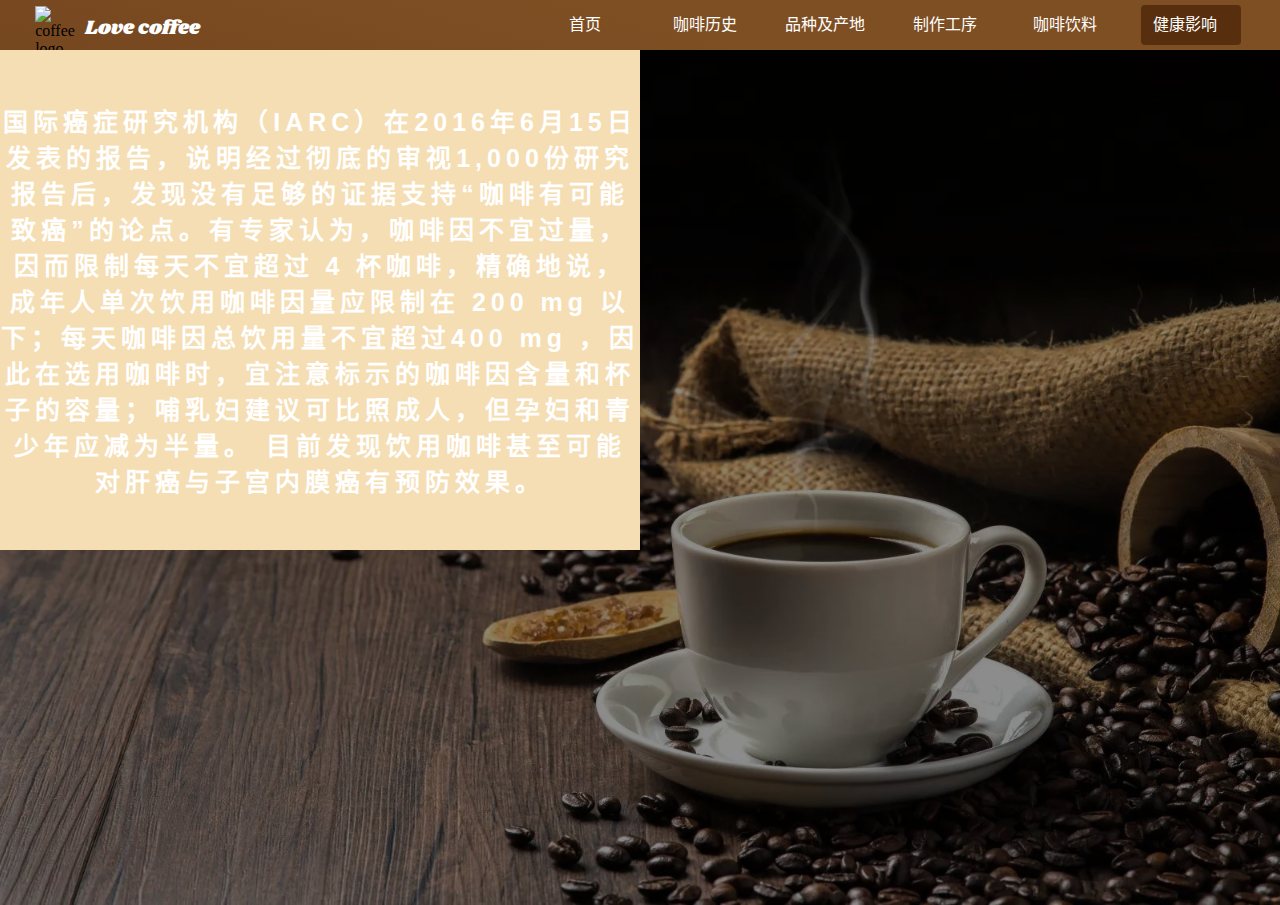
==== 健康影响.html @ d19804da "增加了咖啡饮料页面的超链接" ====
<!DOCTYPE html>
<html lang="zh-CN">
  <head>
    <meta charset="UTF-8" />
    <meta name="viewport" content="width=device-width, initial-scale=1.0" />
    <title>健康影响</title>
    <link rel="stylesheet" href="./styles/健康影响.css" />
    <script
      src="https://kit.fontawesome.com/4b5555d07a.js"
      crossorigin="anonymous"
    ></script>
    <link rel="preconnect" href="https://fonts.googleapis.com" />
    <link rel="preconnect" href="https://fonts.gstatic.com" crossorigin />
    <link
      href="https://fonts.googleapis.com/css2?family=Shrikhand&display=swap"
      rel="stylesheet"
    />
  </head>
  <body>
    <nav class="导航栏">
      <div class="导航栏-左">
        <div class="Logo图">
          <img class="logo" src="./毕设图片/logo.webp" alt="coffee logo" />
        </div>
        <p class="标题文字">Love coffee</p>
      </div>
      <div class="导航栏-右">
        <ul class="超链接">
          <li><a href="./index.html">首页</a></li>
          <li><a href="./咖啡历史.html">咖啡历史</a></li>
          <li><a href="./品种及产地.html">品种及产地</a></li>
          <li><a href="./制作工序.html">制作工序</a></li>
          <li><a href="./咖啡饮料.html">咖啡饮料</a></li>
          <li><a href="./健康影响.html">健康影响</a></li>
          <div class="滑块"></div>
        </ul>
      </div>
    </nav>
    <div class="健康影响容器">
      <img class="健康影响图" src="./毕设图片/咖啡健康.webp" alt="健康影响"/>
      <p class="健康影响">
        国际癌症研究机构（IARC）在2016年6月15日发表的报告，说明经过彻底的审视1,000份研究报告后，发现没有足够的证据支持“咖啡有可能致癌”的论点。有专家认为，咖啡因不宜过量，因而限制每天不宜超过 4 杯咖啡，精确地说，成年人单次饮用咖啡因量应限制在 200 mg 以下；每天咖啡因总饮用量不宜超过400 mg ，因此在选用咖啡时，宜注意标示的咖啡因含量和杯子的容量；哺乳妇建议可比照成人，但孕妇和青少年应减为半量。 目前发现饮用咖啡甚至可能对肝癌与子宫内膜癌有预防效果。      </p>
    </div>
    <div class="页脚">
      <div class="页脚容器">
        <ul class="页脚列表">
          了解我们
          <li>了解团队</li>
          <li>联系方式</li>
          <li>电子邮箱</li>
        </ul>
        <ul class="页脚列表">
          了解资源
          <li>资源来源</li>
          <li>借鉴内容</li>
          <li>其他</li>
        </ul>
      </div>
    </div>
  </body>
</html>
---- styles/健康影响.css ----
*,
*::before,
*::after {
  margin: 0;
  padding: 0;
  box-sizing: border-box;
}

:root {
  --密封棕色: #582f0e;
  --赤褐色: #7f4f24;
  --生琥珀色: #936639;
  --狮子: #a68a64;
  --卡其: #b6ad90;
  --鼠尾草: #c2c5aa;
  --绿色: #656d4a;
  --乌木: #414833;
  --黑橄榄: #333d29;
}

body {
  min-height: 100vh;
  background-image: linear-gradient(
    15deg,
    var(--密封棕色) 15%,
    var(--赤褐色) 85%
  );
}

.导航栏 {
  width: 100%;
  height: 50px;
  /* background-color: var(--密封棕色); */
  display: flex;
  justify-content: space-between;
  align-items: center;
  padding: 0 20px;
}

.导航栏-左 {
  display: flex;
  justify-content: center;
  align-items: center;
  gap: 10px;
  height: 100%;
  width: 200px;
  /* background-color: aqua; */
}

.Logo图 {
  height: 75%;
  aspect-ratio: 1;
  /* background-color: rebeccapurple; */
}

.logo {
  width: 100%;
  height: 100%;
  object-fit: contain;
}

.标题文字 {
  height: 50%;
  width: 120px;
  font-size: 20px;
  color: #fff;
  font-family: 'Shrikhand', serif;
  /* background-color: rebeccapurple; */
}

.导航栏-右 {
  display: flex;
  justify-content: center;
  align-items: center;
  height: 100%;
  width: 750px;
  /* background-color: aqua; */
}

.超链接 {
  z-index: 3;
  position: relative;
  display: flex;
  /* background-color: blueviolet; */
}

.超链接 li {
  list-style: none;
  width: 120px;
  line-height: 40px;
  text-align: center;
}

.超链接 li a {
  color: white;
  text-decoration: none;
}

.滑块 {
  width: 100px;
  height: 40px;
  background-color: var(--密封棕色);
  border-radius: 4px;
  position: absolute;
  left: 616px;
  bottom: 0;
  z-index: -1;
  transition: all ease 0.6s;
  animation: 5s ease-in-out waves infinite;
}
li:nth-child(1):hover ~ .滑块 {
  left: 10px;
}
li:nth-child(2):hover ~ .滑块 {
  left: 128px;
}
li:nth-child(3):hover ~ .滑块 {
  left: 248px;
}
li:nth-child(4):hover ~ .滑块 {
  left: 368px;
}
li:nth-child(5):hover ~ .滑块 {
  left: 488px;
}
li:nth-child(6):hover ~ .滑块 {
  left: 616px;
}

@keyframes waves {
  from {
    clip-path: polygon(
      0% 17%,
      9% 10%,
      18% 4%,
      30% 0%,
      43% 1%,
      49% 4%,
      57% 7%,
      66% 10%,
      78% 11%,
      89% 11%,
      96% 9%,
      100% 7%,
      100% 100%,
      0% 100%
    );
  }
  50% {
    clip-path: polygon(
      0% 4%,
      6% 9%,
      13% 13%,
      23% 15%,
      31% 16%,
      42% 15%,
      49% 13%,
      61% 10%,
      71% 5%,
      81% 3%,
      90% 2%,
      100% 5%,
      100% 100%,
      0% 100%
    );
  }
  to {
    clip-path: polygon(
      0% 17%,
      9% 10%,
      18% 4%,
      30% 0%,
      43% 1%,
      49% 4%,
      57% 7%,
      66% 10%,
      78% 11%,
      89% 11%,
      96% 9%,
      100% 7%,
      100% 100%,
      0% 100%
    );
  }
}

.健康影响容器 {
  width: 100%;
  height: 95%;
  position: absolute;
  object-fit: cover;
  /* background-color: darkcyan; */
}

.健康影响图 {
  width: 100%;
  height: 100%;
  position: absolute;
  object-fit: cover;
  filter: brightness(55%);
}

.健康影响 {
  height: 500px;
  width: 50%;
  /* top: 20px; */
  display: flex;
  flex-direction: column;
  justify-content: center;
  align-items: center;
  position: absolute;
  font-size: 25px;
  background-color: wheat;
  color: #fff;
  letter-spacing: 5px;
  font-weight: bold;
  text-align: center;
  font-family: "Abril Fatface", serif;
  font-family: "Archivo Black", sans-serif;
  font-family: "Dancing Script", cursive;
  font-family: "Lato", sans-serif;
  font-family: "Passion One", sans-serif;
}

.页脚 {
  width: 100%;
  height: 300px;
  background-color: rgb(32, 31, 31);
}

.页脚容器 {
  /* margin-top: 200px; */
  width: 100%;
  height: 300px;
  display: flex;
  justify-content: space-between;
  align-items: center;
  padding: 0 20px;
  /* background-color: var(--鼠尾草); */
}

.页脚列表 {
  justify-content: center;
  align-items: center;
  height: 300px;
  width: 100%;
  font-size: 20px;
  letter-spacing: 5px;
  color: #fff;
  line-height: 45px;
  padding: 60px;
  font-family: "Abril Fatface", serif;
  font-family: "Archivo Black", sans-serif;
  font-family: "Dancing Script", cursive;
  font-family: "Lato", sans-serif;
  font-family: "Noto Sans SC", sans-serif;
  font-family: "Passion One", sans-serif;
}
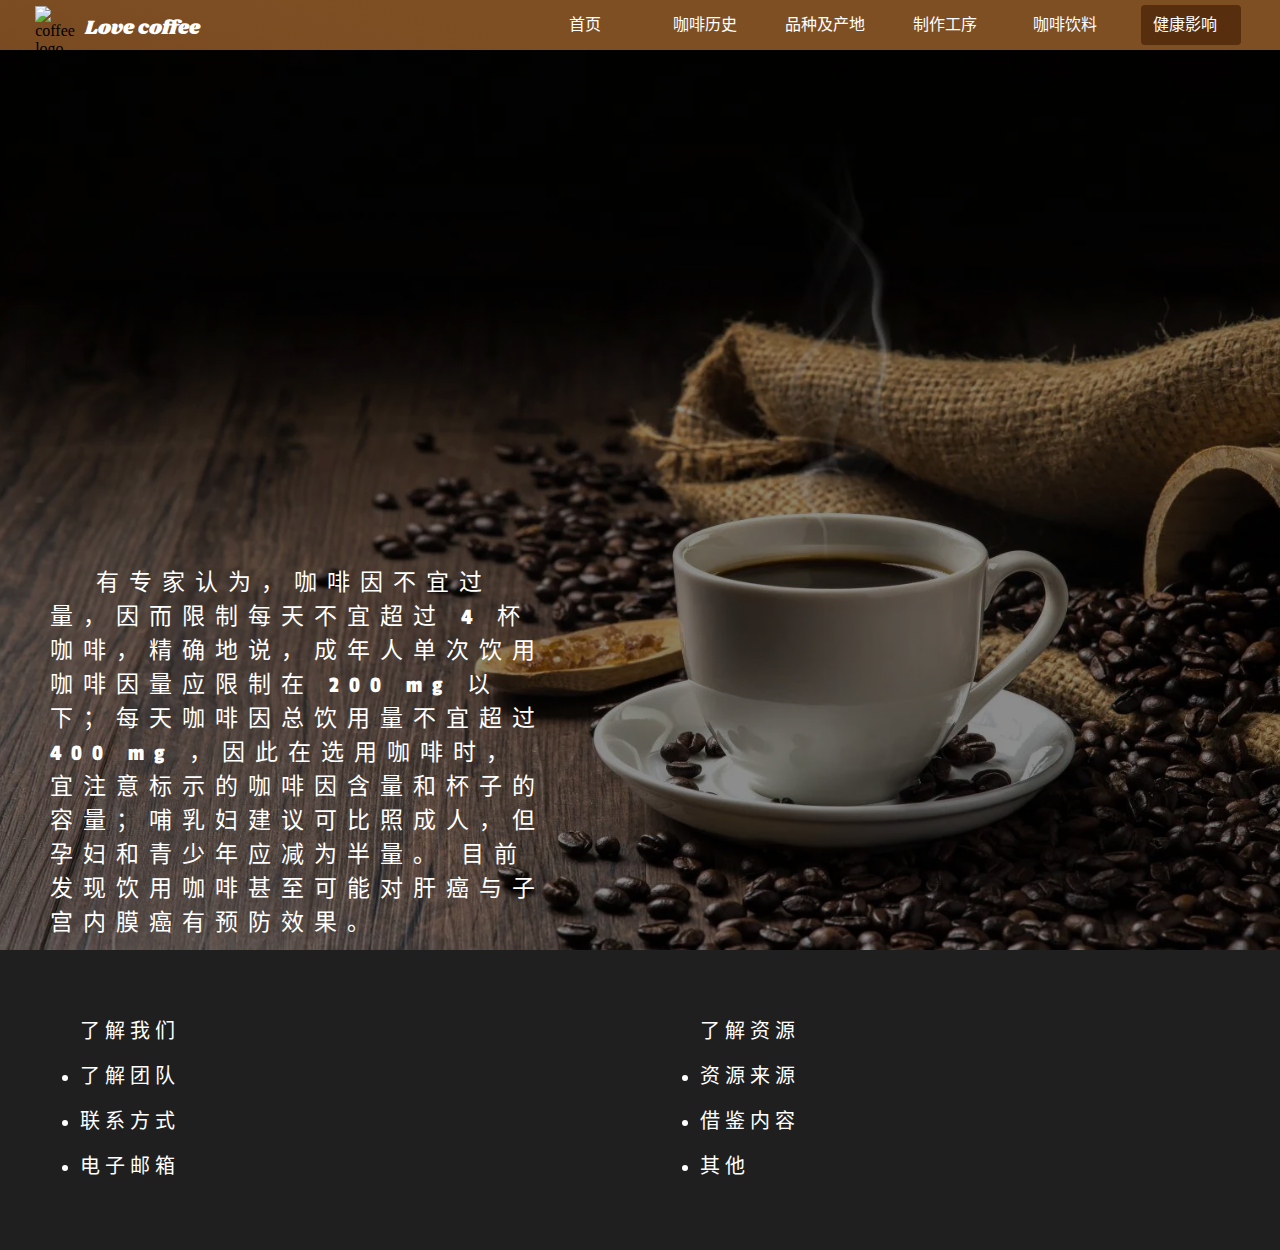
==== commit a94c2b99: "增加了健康影响页面内容" ====
--- a/健康影响.html
+++ b/健康影响.html
@@ -13,6 +13,18 @@
     <link rel="preconnect" href="https://fonts.gstatic.com" crossorigin />
     <link
       href="https://fonts.googleapis.com/css2?family=Shrikhand&display=swap"
+      rel="stylesheet"
+    />
+    <link rel="preconnect" href="https://fonts.googleapis.com" />
+    <link rel="preconnect" href="https://fonts.gstatic.com" crossorigin />
+    <link
+      href="https://fonts.googleapis.com/css2?family=Abril+Fatface&family=Archivo+Black&family=Dancing+Script&family=Lato:ital,wght@1,700&family=Passion+One&display=swap"
+      rel="stylesheet"
+    />
+    <link rel="preconnect" href="https://fonts.googleapis.com" />
+    <link rel="preconnect" href="https://fonts.gstatic.com" crossorigin />
+    <link
+      href="https://fonts.googleapis.com/css2?family=Abril+Fatface&family=Archivo+Black&family=Dancing+Script&family=Lato:ital,wght@1,700&family=Noto+Sans+SC:wght@800&family=Passion+One&display=swap"
       rel="stylesheet"
     />
   </head>
@@ -39,7 +51,7 @@
     <div class="健康影响容器">
       <img class="健康影响图" src="./毕设图片/咖啡健康.webp" alt="健康影响"/>
       <p class="健康影响">
-        国际癌症研究机构（IARC）在2016年6月15日发表的报告，说明经过彻底的审视1,000份研究报告后，发现没有足够的证据支持“咖啡有可能致癌”的论点。有专家认为，咖啡因不宜过量，因而限制每天不宜超过 4 杯咖啡，精确地说，成年人单次饮用咖啡因量应限制在 200 mg 以下；每天咖啡因总饮用量不宜超过400 mg ，因此在选用咖啡时，宜注意标示的咖啡因含量和杯子的容量；哺乳妇建议可比照成人，但孕妇和青少年应减为半量。 目前发现饮用咖啡甚至可能对肝癌与子宫内膜癌有预防效果。      </p>
+        有专家认为，咖啡因不宜过量，因而限制每天不宜超过 4 杯咖啡，精确地说，成年人单次饮用咖啡因量应限制在 200 mg 以下；每天咖啡因总饮用量不宜超过400 mg ，因此在选用咖啡时，宜注意标示的咖啡因含量和杯子的容量；哺乳妇建议可比照成人，但孕妇和青少年应减为半量。 目前发现饮用咖啡甚至可能对肝癌与子宫内膜癌有预防效果。      </p>
     </div>
     <div class="页脚">
       <div class="页脚容器">
--- a/styles/健康影响.css
+++ b/styles/健康影响.css
@@ -186,8 +186,7 @@
 
 .健康影响容器 {
   width: 100%;
-  height: 95%;
-  position: absolute;
+  height: 100vh;
   object-fit: cover;
   /* background-color: darkcyan; */
 }
@@ -195,26 +194,28 @@
 .健康影响图 {
   width: 100%;
   height: 100%;
-  position: absolute;
   object-fit: cover;
   filter: brightness(55%);
 }
 
 .健康影响 {
   height: 500px;
-  width: 50%;
+  width: 500px;
   /* top: 20px; */
   display: flex;
   flex-direction: column;
   justify-content: center;
   align-items: center;
   position: absolute;
-  font-size: 25px;
-  background-color: wheat;
+  text-indent:2em;
+  font-size: 23px;
+  /* background-color: wheat; */
   color: #fff;
-  letter-spacing: 5px;
-  font-weight: bold;
-  text-align: center;
+  letter-spacing: 10px;
+  top: 500px;
+  left: 50px;
+  /* font-weight: bold; */
+  /* text-align: center; */
   font-family: "Abril Fatface", serif;
   font-family: "Archivo Black", sans-serif;
   font-family: "Dancing Script", cursive;
